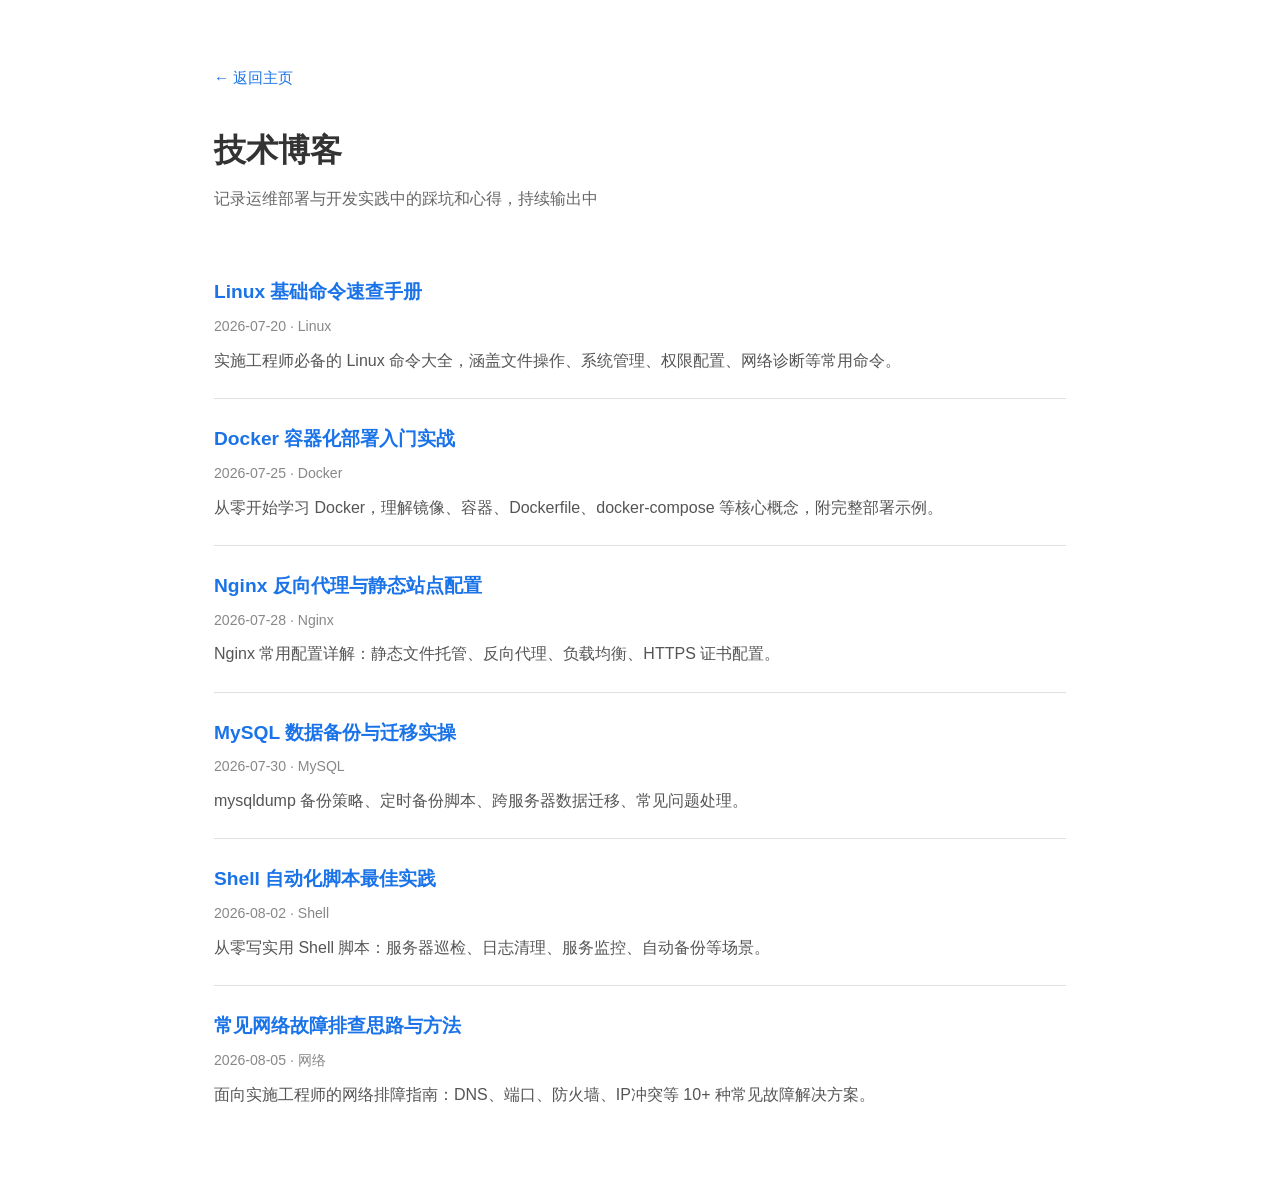
==== blog/index.html @ 0caac41e "feat: 个人技术站点初始化 - HTML/CSS 响应式设计 - 6篇技术博客文章 - GitHub Actions 自动部署配置" ====
<!DOCTYPE html>
<html lang="zh-CN">
<head>
    <meta charset="UTF-8">
    <meta name="viewport" content="width=device-width, initial-scale=1.0">
    <title>技术博客 · 石定睿</title>
    <link rel="stylesheet" href="../style.css">
    <style>
        .blog-page { max-width: 900px; margin: 0 auto; padding: 64px 24px; }
        .blog-page h1 { font-size: 2rem; margin-bottom: 8px; }
        .blog-page .subtitle { color: #666; margin-bottom: 40px; }
        .post-item {
            padding: 24px 0; border-bottom: 1px solid #e0e0e0;
        }
        .post-item:last-child { border-bottom: none; }
        .post-item h2 { font-size: 1.2rem; margin-bottom: 6px; }
        .post-item h2 a { color: #1a73e8; text-decoration: none; }
        .post-item h2 a:hover { text-decoration: underline; }
        .post-meta { font-size: 0.88rem; color: #888; margin-bottom: 8px; }
        .post-desc { color: #555; line-height: 1.7; }
        .back-link { display: inline-block; margin-bottom: 32px; color: #1a73e8; text-decoration: none; font-size: 0.95rem; }
        .back-link:hover { text-decoration: underline; }
    </style>
</head>
<body>
    <div class="blog-page">
        <a href="../index.html" class="back-link">← 返回主页</a>
        <h1>技术博客</h1>
        <p class="subtitle">记录运维部署与开发实践中的踩坑和心得，持续输出中</p>

        <div class="post-list">
            <div class="post-item">
                <h2><a href="01-linux-basics.html">Linux 基础命令速查手册</a></h2>
                <div class="post-meta">2026-07-20 · Linux</div>
                <div class="post-desc">实施工程师必备的 Linux 命令大全，涵盖文件操作、系统管理、权限配置、网络诊断等常用命令。</div>
            </div>
            <div class="post-item">
                <h2><a href="02-docker-guide.html">Docker 容器化部署入门实战</a></h2>
                <div class="post-meta">2026-07-25 · Docker</div>
                <div class="post-desc">从零开始学习 Docker，理解镜像、容器、Dockerfile、docker-compose 等核心概念，附完整部署示例。</div>
            </div>
            <div class="post-item">
                <h2><a href="03-nginx-config.html">Nginx 反向代理与静态站点配置</a></h2>
                <div class="post-meta">2026-07-28 · Nginx</div>
                <div class="post-desc">Nginx 常用配置详解：静态文件托管、反向代理、负载均衡、HTTPS 证书配置。</div>
            </div>
            <div class="post-item">
                <h2><a href="04-mysql-ops.html">MySQL 数据备份与迁移实操</a></h2>
                <div class="post-meta">2026-07-30 · MySQL</div>
                <div class="post-desc">mysqldump 备份策略、定时备份脚本、跨服务器数据迁移、常见问题处理。</div>
            </div>
            <div class="post-item">
                <h2><a href="05-shell-scripts.html">Shell 自动化脚本最佳实践</a></h2>
                <div class="post-meta">2026-08-02 · Shell</div>
                <div class="post-desc">从零写实用 Shell 脚本：服务器巡检、日志清理、服务监控、自动备份等场景。</div>
            </div>
            <div class="post-item">
                <h2><a href="06-network-troubleshoot.html">常见网络故障排查思路与方法</a></h2>
                <div class="post-meta">2026-08-05 · 网络</div>
                <div class="post-desc">面向实施工程师的网络排障指南：DNS、端口、防火墙、IP冲突等 10+ 种常见故障解决方案。</div>
            </div>
        </div>
    </div>
</body>
</html>
---- style.css ----
/* ========== 全局样式 ========== */
* { margin: 0; padding: 0; box-sizing: border-box; }

:root {
    --primary: #1a73e8;
    --primary-dark: #1557b0;
    --bg: #ffffff;
    --bg-alt: #f8f9fa;
    --text: #333333;
    --text-light: #666666;
    --border: #e0e0e0;
    --shadow: 0 2px 12px rgba(0,0,0,0.08);
    --radius: 8px;
}

html { scroll-behavior: smooth; }

body {
    font-family: -apple-system, BlinkMacSystemFont, "Segoe UI", "PingFang SC", "Microsoft YaHei", sans-serif;
    color: var(--text);
    line-height: 1.7;
    background: var(--bg);
}

/* ========== 导航栏 ========== */
.nav {
    position: sticky; top: 0; z-index: 100;
    background: rgba(255,255,255,0.95);
    backdrop-filter: blur(10px);
    border-bottom: 1px solid var(--border);
}
.nav-inner {
    max-width: 1100px; margin: 0 auto;
    display: flex; justify-content: space-between; align-items: center;
    padding: 0 24px; height: 60px;
}
.nav-brand {
    font-size: 1.3rem; font-weight: 700; color: var(--primary);
    text-decoration: none;
}
.nav-links { display: flex; list-style: none; gap: 28px; }
.nav-links a {
    text-decoration: none; color: var(--text-light);
    font-size: 0.95rem; transition: color 0.2s;
}
.nav-links a:hover { color: var(--primary); }

/* ========== Hero 区域 ========== */
.hero {
    background: linear-gradient(135deg, #1a73e8 0%, #0d47a1 100%);
    color: #fff; text-align: center; padding: 80px 24px 70px;
}
.hero h1 { font-size: 2.8rem; font-weight: 800; margin-bottom: 12px; }
.hero-title { font-size: 1.15rem; opacity: 0.9; margin-bottom: 8px; }
.hero-bio { font-size: 0.95rem; opacity: 0.8; margin-bottom: 28px; }
.hero-links { display: flex; justify-content: center; gap: 16px; flex-wrap: wrap; }

.btn {
    display: inline-block; padding: 10px 24px;
    background: #fff; color: var(--primary);
    text-decoration: none; border-radius: 6px;
    font-weight: 600; font-size: 0.95rem;
    transition: transform 0.2s, box-shadow 0.2s;
}
.btn:hover { transform: translateY(-2px); box-shadow: 0 4px 16px rgba(0,0,0,0.2); }
.btn-outline { background: transparent; color: #fff; border: 2px solid rgba(255,255,255,0.5); }
.btn-outline:hover { border-color: #fff; }

/* ========== Section 通用 ========== */
.section { max-width: 1100px; margin: 0 auto; padding: 64px 24px; }
.section-alt { background: var(--bg-alt); max-width: 100%; }
.section-alt .section-title,
.section-alt .section-desc { max-width: 1100px; margin-left: auto; margin-right: auto; padding: 0 24px; }
.section-title { font-size: 1.8rem; font-weight: 700; margin-bottom: 8px; position: relative; }
.section-title::after {
    content: ''; display: block;
    width: 48px; height: 3px;
    background: var(--primary); margin-top: 8px; border-radius: 2px;
}
.section-desc { color: var(--text-light); margin-bottom: 32px; }

/* ========== 关于我 ========== */
.about-grid {
    display: grid; grid-template-columns: 1fr auto; gap: 40px; align-items: start;
}
.about-text p { margin-bottom: 12px; color: var(--text-light); }
.about-highlights { display: flex; gap: 20px; }
.highlight-card {
    text-align: center;
    background: var(--bg-alt); padding: 20px 24px;
    border-radius: var(--radius); min-width: 100px;
}
.highlight-num {
    display: block; font-size: 2rem; font-weight: 800;
    color: var(--primary);
}
.highlight-label { font-size: 0.85rem; color: var(--text-light); }

/* ========== 技能 ========== */
.skills-grid { display: grid; grid-template-columns: repeat(auto-fit, minmax(300px, 1fr)); gap: 24px; }
.skill-category {
    background: #fff; padding: 28px;
    border-radius: var(--radius); border: 1px solid var(--border);
}
.skill-category h3 { font-size: 1.15rem; margin-bottom: 16px; }
.skill-category ul { list-style: none; }
.skill-category li {
    padding: 6px 0; color: var(--text-light); font-size: 0.92rem;
    border-bottom: 1px solid #f0f0f0;
}
.skill-category li:last-child { border-bottom: none; }
.skill-category li::before { content: '▸ '; color: var(--primary); }

/* ========== 项目卡片 ========== */
.project-card {
    background: #fff; border: 1px solid var(--border);
    border-radius: var(--radius); padding: 28px; margin-bottom: 20px;
    transition: box-shadow 0.2s;
}
.project-card:hover { box-shadow: var(--shadow); }
.project-header { display: flex; justify-content: space-between; align-items: center; margin-bottom: 8px; }
.project-header h3 { font-size: 1.2rem; }
.project-tag {
    display: inline-block; background: #e8f0fe; color: var(--primary);
    padding: 2px 12px; border-radius: 12px; font-size: 0.8rem; font-weight: 600;
}
.project-time { color: var(--text-light); font-size: 0.9rem; margin-bottom: 12px; }
.project-tech { color: var(--primary); font-size: 0.88rem; margin-bottom: 12px; font-family: monospace; }
.project-card ul { padding-left: 20px; }
.project-card li { margin-bottom: 6px; color: var(--text-light); }

/* ========== 博客 ========== */
.blog-grid { display: grid; grid-template-columns: repeat(auto-fit, minmax(300px, 1fr)); gap: 20px; }
.blog-card {
    background: #fff; border: 1px solid var(--border);
    border-radius: var(--radius); padding: 24px;
    transition: transform 0.2s, box-shadow 0.2s;
    text-decoration: none; color: var(--text); display: block;
}
.blog-card:hover { transform: translateY(-4px); box-shadow: var(--shadow); }
.blog-card h3 { font-size: 1.05rem; margin-bottom: 8px; color: var(--primary); }
.blog-card .blog-date { font-size: 0.85rem; color: var(--text-light); margin-bottom: 8px; }
.blog-card .blog-desc { font-size: 0.9rem; color: var(--text-light); }
.blog-card .blog-tag {
    display: inline-block; background: #f0f0f0;
    padding: 2px 10px; border-radius: 10px; font-size: 0.78rem;
    color: var(--text-light); margin-top: 10px;
}
.blog-more { text-align: center; margin-top: 24px; }

/* ========== 联系 ========== */
.contact-grid { display: grid; grid-template-columns: repeat(auto-fit, minmax(220px, 1fr)); gap: 16px; }
.contact-item {
    display: flex; align-items: center; gap: 12px;
    background: var(--bg-alt); padding: 16px 20px;
    border-radius: var(--radius); font-size: 0.95rem;
}
.contact-icon { font-size: 1.3rem; }

/* ========== Footer ========== */
footer {
    text-align: center; padding: 24px;
    color: var(--text-light); font-size: 0.85rem;
    border-top: 1px solid var(--border);
}

/* ========== 响应式 ========== */
@media (max-width: 768px) {
    .hero h1 { font-size: 2rem; }
    .nav-links { display: none; }
    .about-grid { grid-template-columns: 1fr; }
    .about-highlights { justify-content: center; }
    .skills-grid { grid-template-columns: 1fr; }
    .blog-grid { grid-template-columns: 1fr; }
}
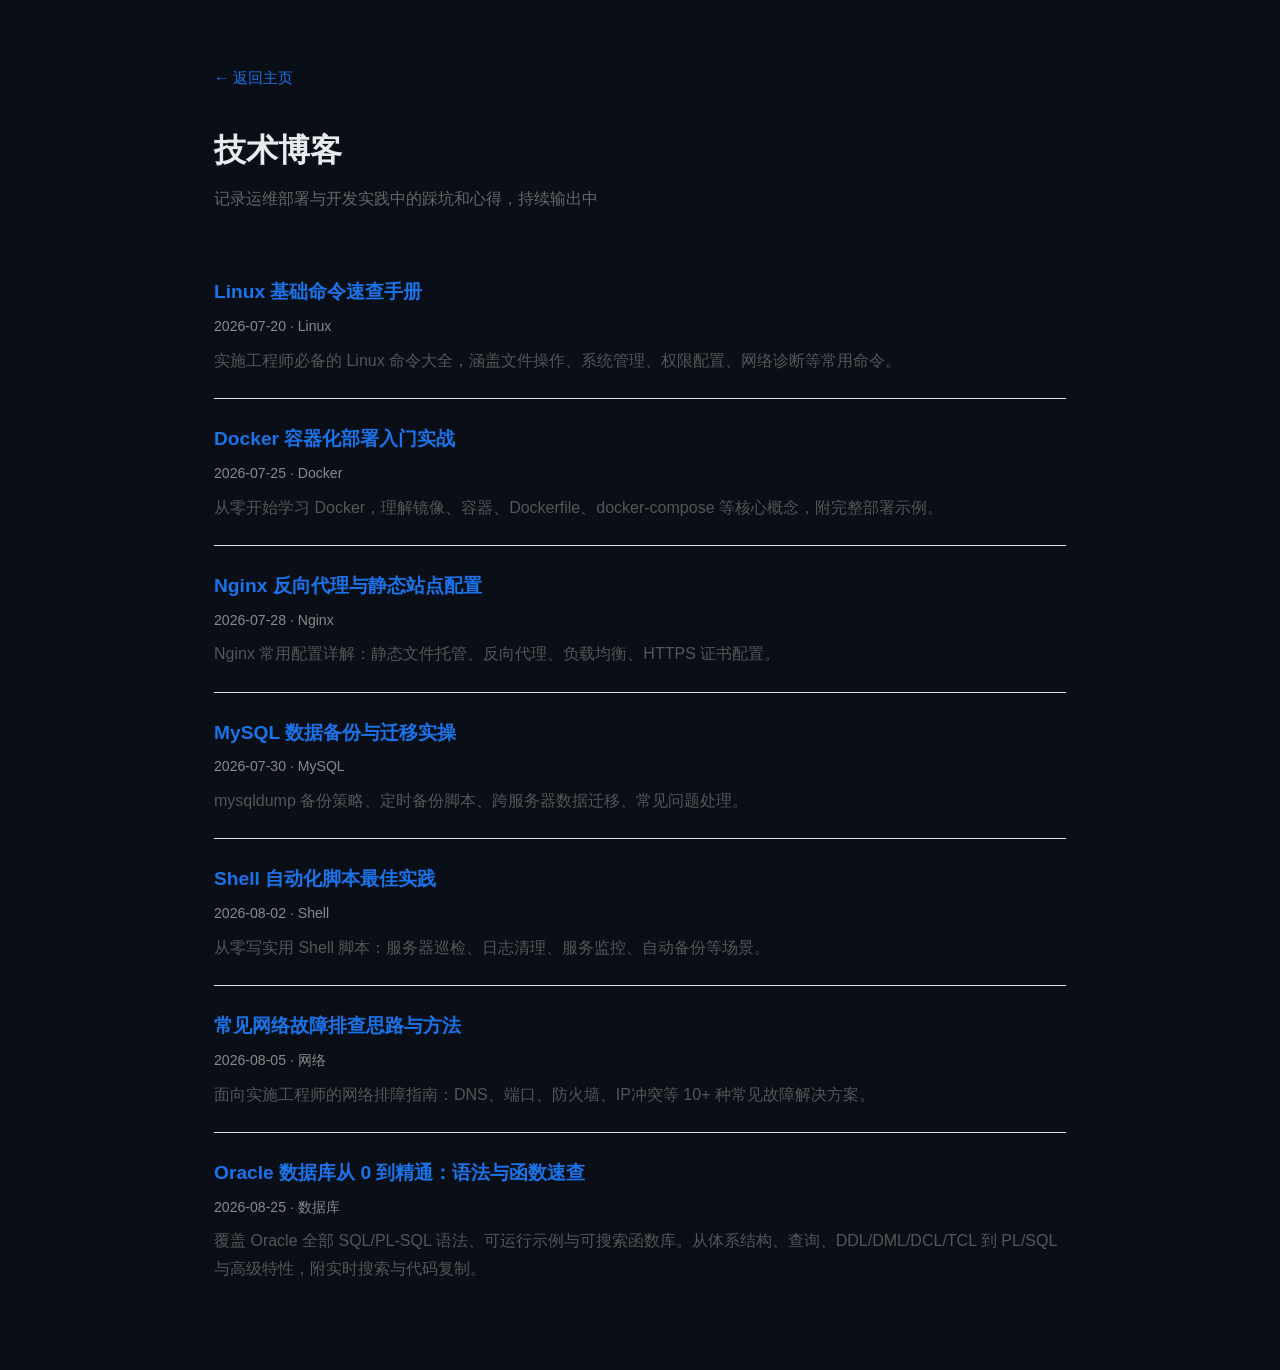
==== commit 2ce284b0: "feat: Oracle数据库知识点网站 Co-authored-by: traeagent <traeagent@users.noreply.github.com>" ====
--- a/blog/index.html
+++ b/blog/index.html
@@ -59,6 +59,11 @@
                 <div class="post-meta">2026-08-05 · 网络</div>
                 <div class="post-desc">面向实施工程师的网络排障指南：DNS、端口、防火墙、IP冲突等 10+ 种常见故障解决方案。</div>
             </div>
+            <div class="post-item">
+                <h2><a href="07-oracle-database.html">Oracle 数据库从 0 到精通：语法与函数速查</a></h2>
+                <div class="post-meta">2026-08-25 · 数据库</div>
+                <div class="post-desc">覆盖 Oracle 全部 SQL/PL-SQL 语法、可运行示例与可搜索函数库。从体系结构、查询、DDL/DML/DCL/TCL 到 PL/SQL 与高级特性，附实时搜索与代码复制。</div>
+            </div>
         </div>
     </div>
 </body>
--- a/style.css
+++ b/style.css
@@ -1,175 +1,515 @@
-/* ========== 全局样式 ========== */
+/* ========== CSS 变量 & 全局 ========== */
+:root {
+    --bg-primary: #0a0e17;
+    --bg-secondary: #111827;
+    --bg-card: #1a1f2e;
+    --bg-card-hover: #222840;
+    --text-primary: #e8eaed;
+    --text-secondary: #9aa0b4;
+    --text-muted: #6b7280;
+    --accent: #4f8cff;
+    --accent-glow: rgba(79, 140, 255, 0.3);
+    --accent2: #00d4aa;
+    --accent3: #a78bfa;
+    --accent4: #38bdf8;
+    --border: #2a3040;
+    --radius: 12px;
+    --radius-sm: 8px;
+    --shadow: 0 4px 24px rgba(0,0,0,0.3);
+    --transition: all 0.3s cubic-bezier(0.4, 0, 0.2, 1);
+}
+
 * { margin: 0; padding: 0; box-sizing: border-box; }
 
-:root {
-    --primary: #1a73e8;
-    --primary-dark: #1557b0;
-    --bg: #ffffff;
-    --bg-alt: #f8f9fa;
-    --text: #333333;
-    --text-light: #666666;
-    --border: #e0e0e0;
-    --shadow: 0 2px 12px rgba(0,0,0,0.08);
-    --radius: 8px;
-}
-
 html { scroll-behavior: smooth; }
 
 body {
-    font-family: -apple-system, BlinkMacSystemFont, "Segoe UI", "PingFang SC", "Microsoft YaHei", sans-serif;
-    color: var(--text);
+    font-family: -apple-system, BlinkMacSystemFont, "Segoe UI", "PingFang SC", "Microsoft YaHei", "Helvetica Neue", sans-serif;
+    background: var(--bg-primary);
+    color: var(--text-primary);
     line-height: 1.7;
-    background: var(--bg);
+    overflow-x: hidden;
+}
+
+/* ========== 粒子背景 ========== */
+#particles {
+    position: fixed; top: 0; left: 0; width: 100%; height: 100%;
+    z-index: 0; pointer-events: none;
 }
 
 /* ========== 导航栏 ========== */
 .nav {
-    position: sticky; top: 0; z-index: 100;
-    background: rgba(255,255,255,0.95);
-    backdrop-filter: blur(10px);
-    border-bottom: 1px solid var(--border);
+    position: fixed; top: 0; width: 100%; z-index: 1000;
+    background: rgba(10, 14, 23, 0.85);
+    backdrop-filter: blur(20px);
+    -webkit-backdrop-filter: blur(20px);
+    border-bottom: 1px solid rgba(255,255,255,0.06);
+    transition: var(--transition);
+}
+.nav.scrolled {
+    background: rgba(10, 14, 23, 0.95);
+    box-shadow: 0 2px 20px rgba(0,0,0,0.4);
 }
 .nav-inner {
-    max-width: 1100px; margin: 0 auto;
+    max-width: 1200px; margin: 0 auto;
     display: flex; justify-content: space-between; align-items: center;
-    padding: 0 24px; height: 60px;
+    padding: 0 32px; height: 64px;
 }
 .nav-brand {
-    font-size: 1.3rem; font-weight: 700; color: var(--primary);
+    font-size: 1.5rem; font-weight: 800; color: var(--accent);
     text-decoration: none;
-}
-.nav-links { display: flex; list-style: none; gap: 28px; }
+    background: linear-gradient(135deg, var(--accent), var(--accent2));
+    -webkit-background-clip: text;
+    -webkit-text-fill-color: transparent;
+    background-clip: text;
+}
+.nav-links { display: flex; list-style: none; gap: 32px; }
 .nav-links a {
-    text-decoration: none; color: var(--text-light);
-    font-size: 0.95rem; transition: color 0.2s;
-}
-.nav-links a:hover { color: var(--primary); }
-
-/* ========== Hero 区域 ========== */
+    text-decoration: none; color: var(--text-secondary);
+    font-size: 0.9rem; font-weight: 500;
+    transition: var(--transition); position: relative;
+    padding: 6px 0;
+}
+.nav-links a::after {
+    content: ''; position: absolute;
+    bottom: 0; left: 0; width: 0; height: 2px;
+    background: var(--accent); transition: width 0.3s;
+}
+.nav-links a:hover, .nav-links a.active { color: var(--text-primary); }
+.nav-links a:hover::after, .nav-links a.active::after { width: 100%; }
+.menu-toggle {
+    display: none; background: none; border: none;
+    color: var(--text-primary); font-size: 1.3rem; cursor: pointer;
+}
+
+/* ========== Hero ========== */
 .hero {
-    background: linear-gradient(135deg, #1a73e8 0%, #0d47a1 100%);
-    color: #fff; text-align: center; padding: 80px 24px 70px;
-}
-.hero h1 { font-size: 2.8rem; font-weight: 800; margin-bottom: 12px; }
-.hero-title { font-size: 1.15rem; opacity: 0.9; margin-bottom: 8px; }
-.hero-bio { font-size: 0.95rem; opacity: 0.8; margin-bottom: 28px; }
-.hero-links { display: flex; justify-content: center; gap: 16px; flex-wrap: wrap; }
+    position: relative; z-index: 1;
+    min-height: 100vh; display: flex;
+    align-items: center; justify-content: center;
+    text-align: center; padding: 0 24px;
+}
+.hero-inner { position: relative; z-index: 2; }
+.hero-greeting {
+    font-size: 1.1rem; color: var(--accent2);
+    letter-spacing: 2px; margin-bottom: 16px;
+    animation: fadeInUp 0.8s ease;
+}
+.hero-name {
+    font-size: 5rem; font-weight: 900;
+    margin-bottom: 20px; letter-spacing: 4px;
+}
+.name-char {
+    display: inline-block;
+    background: linear-gradient(135deg, var(--accent) 0%, var(--accent2) 50%, var(--accent3) 100%);
+    -webkit-background-clip: text;
+    -webkit-text-fill-color: transparent;
+    background-clip: text;
+    animation: fadeInUp 0.6s ease backwards;
+}
+.typing-wrap {
+    font-size: 1.3rem; margin-bottom: 16px; min-height: 40px;
+}
+.typing-text { color: var(--accent4); font-weight: 600; }
+.typing-cursor {
+    color: var(--accent); animation: blink 1s infinite;
+}
+@keyframes blink { 0%,100% { opacity: 1; } 50% { opacity: 0; } }
+.hero-desc {
+    color: var(--text-secondary); font-size: 0.95rem;
+    margin-bottom: 40px; animation: fadeInUp 0.8s ease 0.4s backwards;
+}
+.hero-cta {
+    display: flex; justify-content: center; gap: 16px; flex-wrap: wrap;
+    animation: fadeInUp 0.8s ease 0.6s backwards;
+}
 
 .btn {
-    display: inline-block; padding: 10px 24px;
-    background: #fff; color: var(--primary);
-    text-decoration: none; border-radius: 6px;
+    display: inline-flex; align-items: center; gap: 8px;
+    padding: 12px 28px; border-radius: 50px;
     font-weight: 600; font-size: 0.95rem;
-    transition: transform 0.2s, box-shadow 0.2s;
-}
-.btn:hover { transform: translateY(-2px); box-shadow: 0 4px 16px rgba(0,0,0,0.2); }
-.btn-outline { background: transparent; color: #fff; border: 2px solid rgba(255,255,255,0.5); }
-.btn-outline:hover { border-color: #fff; }
+    text-decoration: none; cursor: pointer;
+    transition: var(--transition); border: none;
+}
+.btn-primary {
+    background: linear-gradient(135deg, var(--accent), #6b8cff);
+    color: #fff; box-shadow: 0 4px 16px var(--accent-glow);
+}
+.btn-primary:hover {
+    transform: translateY(-2px);
+    box-shadow: 0 8px 28px var(--accent-glow);
+}
+.btn-outline {
+    background: transparent; color: var(--text-primary);
+    border: 2px solid var(--border);
+}
+.btn-outline:hover {
+    border-color: var(--accent); color: var(--accent);
+    transform: translateY(-2px);
+}
+.btn-ghost {
+    background: transparent; color: var(--text-secondary);
+}
+.btn-ghost:hover { color: var(--text-primary); transform: translateY(-2px); }
+
+.scroll-indicator {
+    position: absolute; bottom: 40px; left: 50%;
+    transform: translateX(-50%);
+    display: flex; flex-direction: column; align-items: center; gap: 8px;
+    color: var(--text-muted); font-size: 0.8rem;
+    animation: bounce 2s infinite;
+}
+.scroll-indicator i { font-size: 1rem; }
+@keyframes bounce {
+    0%,100% { transform: translateX(-50%) translateY(0); }
+    50% { transform: translateX(-50%) translateY(8px); }
+}
+@keyframes fadeInUp {
+    from { opacity: 0; transform: translateY(30px); }
+    to { opacity: 1; transform: translateY(0); }
+}
 
 /* ========== Section 通用 ========== */
-.section { max-width: 1100px; margin: 0 auto; padding: 64px 24px; }
-.section-alt { background: var(--bg-alt); max-width: 100%; }
-.section-alt .section-title,
-.section-alt .section-desc { max-width: 1100px; margin-left: auto; margin-right: auto; padding: 0 24px; }
-.section-title { font-size: 1.8rem; font-weight: 700; margin-bottom: 8px; position: relative; }
-.section-title::after {
-    content: ''; display: block;
-    width: 48px; height: 3px;
-    background: var(--primary); margin-top: 8px; border-radius: 2px;
-}
-.section-desc { color: var(--text-light); margin-bottom: 32px; }
+.section {
+    position: relative; z-index: 1;
+    padding: 100px 24px;
+}
+.section-dark { background: var(--bg-secondary); }
+.section-inner { max-width: 1200px; margin: 0 auto; }
+.section-title {
+    font-size: 2.2rem; font-weight: 800;
+    margin-bottom: 48px; display: flex; align-items: center; gap: 14px;
+}
+.title-icon {
+    display: flex; align-items: center; justify-content: center;
+    width: 48px; height: 48px; border-radius: 14px;
+    background: linear-gradient(135deg, var(--accent), var(--accent2));
+    font-size: 1.2rem; color: #fff;
+}
+.section-desc { color: var(--text-secondary); margin-bottom: 40px; font-size: 1rem; }
 
 /* ========== 关于我 ========== */
 .about-grid {
-    display: grid; grid-template-columns: 1fr auto; gap: 40px; align-items: start;
-}
-.about-text p { margin-bottom: 12px; color: var(--text-light); }
-.about-highlights { display: flex; gap: 20px; }
-.highlight-card {
-    text-align: center;
-    background: var(--bg-alt); padding: 20px 24px;
-    border-radius: var(--radius); min-width: 100px;
-}
-.highlight-num {
-    display: block; font-size: 2rem; font-weight: 800;
-    color: var(--primary);
-}
-.highlight-label { font-size: 0.85rem; color: var(--text-light); }
-
-/* ========== 技能 ========== */
-.skills-grid { display: grid; grid-template-columns: repeat(auto-fit, minmax(300px, 1fr)); gap: 24px; }
-.skill-category {
-    background: #fff; padding: 28px;
-    border-radius: var(--radius); border: 1px solid var(--border);
-}
-.skill-category h3 { font-size: 1.15rem; margin-bottom: 16px; }
-.skill-category ul { list-style: none; }
-.skill-category li {
-    padding: 6px 0; color: var(--text-light); font-size: 0.92rem;
-    border-bottom: 1px solid #f0f0f0;
-}
-.skill-category li:last-child { border-bottom: none; }
-.skill-category li::before { content: '▸ '; color: var(--primary); }
+    display: grid; grid-template-columns: 1fr 1fr; gap: 48px; align-items: start;
+}
+.about-text p {
+    color: var(--text-secondary); margin-bottom: 16px;
+    font-size: 1rem; line-height: 1.8;
+}
+.about-text strong { color: var(--accent); }
+.about-stats { display: grid; grid-template-columns: 1fr 1fr; gap: 16px; }
+.stat-card {
+    background: var(--bg-card); border: 1px solid var(--border);
+    border-radius: var(--radius); padding: 28px 20px;
+    text-align: center; transition: var(--transition);
+}
+.stat-card:hover {
+    border-color: var(--accent);
+    box-shadow: 0 0 20px rgba(79, 140, 255, 0.1);
+    transform: translateY(-4px);
+}
+.stat-num {
+    display: block; font-size: 2.5rem; font-weight: 900;
+    background: linear-gradient(135deg, var(--accent), var(--accent2));
+    -webkit-background-clip: text;
+    -webkit-text-fill-color: transparent;
+    background-clip: text;
+}
+.stat-label { font-size: 0.9rem; color: var(--text-secondary); }
+
+/* ========== 技能卡片 ========== */
+.skills-grid {
+    display: grid; grid-template-columns: repeat(auto-fit, minmax(280px, 1fr));
+    gap: 20px;
+}
+.skill-card {
+    background: var(--bg-card); border: 1px solid var(--border);
+    border-radius: var(--radius); padding: 32px 24px;
+    transition: var(--transition);
+}
+.skill-card:hover {
+    border-color: var(--accent); transform: translateY(-4px);
+    box-shadow: 0 8px 32px rgba(0,0,0,0.3);
+}
+.skill-icon {
+    width: 52px; height: 52px; border-radius: 14px;
+    background: linear-gradient(135deg, var(--accent), rgba(79, 140, 255, 0.3));
+    display: flex; align-items: center; justify-content: center;
+    font-size: 1.3rem; color: #fff; margin-bottom: 18px;
+}
+.skill-card h3 { font-size: 1.1rem; margin-bottom: 16px; }
+.skill-tags { display: flex; flex-wrap: wrap; gap: 8px; }
+.skill-tags span {
+    padding: 5px 14px; border-radius: 50px;
+    background: rgba(79, 140, 255, 0.1);
+    color: var(--accent4); font-size: 0.82rem;
+    border: 1px solid rgba(79, 140, 255, 0.15);
+}
 
 /* ========== 项目卡片 ========== */
 .project-card {
-    background: #fff; border: 1px solid var(--border);
-    border-radius: var(--radius); padding: 28px; margin-bottom: 20px;
-    transition: box-shadow 0.2s;
-}
-.project-card:hover { box-shadow: var(--shadow); }
-.project-header { display: flex; justify-content: space-between; align-items: center; margin-bottom: 8px; }
-.project-header h3 { font-size: 1.2rem; }
+    display: grid; grid-template-columns: 260px 1fr; gap: 32px;
+    background: var(--bg-card); border: 1px solid var(--border);
+    border-radius: var(--radius); padding: 32px; margin-bottom: 20px;
+    transition: var(--transition);
+}
+.project-card:hover {
+    border-color: var(--accent); transform: translateX(4px);
+    box-shadow: 0 8px 32px rgba(0,0,0,0.3);
+}
 .project-tag {
-    display: inline-block; background: #e8f0fe; color: var(--primary);
-    padding: 2px 12px; border-radius: 12px; font-size: 0.8rem; font-weight: 600;
-}
-.project-time { color: var(--text-light); font-size: 0.9rem; margin-bottom: 12px; }
-.project-tech { color: var(--primary); font-size: 0.88rem; margin-bottom: 12px; font-family: monospace; }
-.project-card ul { padding-left: 20px; }
-.project-card li { margin-bottom: 6px; color: var(--text-light); }
-
-/* ========== 博客 ========== */
-.blog-grid { display: grid; grid-template-columns: repeat(auto-fit, minmax(300px, 1fr)); gap: 20px; }
+    display: inline-block; padding: 4px 14px; border-radius: 50px;
+    background: linear-gradient(135deg, var(--accent), #6b8cff);
+    color: #fff; font-size: 0.8rem; font-weight: 600;
+    margin-bottom: 14px;
+}
+.tag-green { background: linear-gradient(135deg, #10b981, #34d399); }
+.tag-purple { background: linear-gradient(135deg, #8b5cf6, #a78bfa); }
+.tag-blue { background: linear-gradient(135deg, #3b82f6, #60a5fa); }
+.project-left h3 { font-size: 1.15rem; margin-bottom: 8px; }
+.project-time { color: var(--text-muted); font-size: 0.85rem; margin-bottom: 12px; }
+.project-tech-stack { display: flex; flex-wrap: wrap; gap: 6px; margin-top: 12px; }
+.project-tech-stack span {
+    padding: 3px 10px; border-radius: 4px;
+    background: rgba(79, 140, 255, 0.08);
+    color: var(--accent4); font-size: 0.75rem;
+    font-family: 'SF Mono', 'Fira Code', monospace;
+}
+.project-right ul { padding-left: 20px; }
+.project-right li {
+    color: var(--text-secondary); margin-bottom: 10px;
+    font-size: 0.95rem; line-height: 1.7;
+}
+.project-right strong { color: var(--text-primary); }
+
+/* ========== 博客卡片 ========== */
+.blog-grid {
+    display: grid;
+    grid-template-columns: repeat(auto-fit, minmax(340px, 1fr));
+    gap: 20px;
+}
 .blog-card {
-    background: #fff; border: 1px solid var(--border);
-    border-radius: var(--radius); padding: 24px;
-    transition: transform 0.2s, box-shadow 0.2s;
-    text-decoration: none; color: var(--text); display: block;
-}
-.blog-card:hover { transform: translateY(-4px); box-shadow: var(--shadow); }
-.blog-card h3 { font-size: 1.05rem; margin-bottom: 8px; color: var(--primary); }
-.blog-card .blog-date { font-size: 0.85rem; color: var(--text-light); margin-bottom: 8px; }
-.blog-card .blog-desc { font-size: 0.9rem; color: var(--text-light); }
+    background: var(--bg-card); border: 1px solid var(--border);
+    border-radius: var(--radius); padding: 28px;
+    text-decoration: none; color: var(--text-primary);
+    transition: var(--transition); display: block;
+}
+.blog-card:hover {
+    border-color: var(--accent); transform: translateY(-6px);
+    box-shadow: 0 12px 36px rgba(0,0,0,0.4);
+}
+.blog-card h3 {
+    font-size: 1.05rem; margin-bottom: 10px;
+    color: var(--text-primary);
+}
+.blog-card .blog-date {
+    font-size: 0.8rem; color: var(--text-muted); margin-bottom: 10px;
+}
+.blog-card .blog-desc {
+    font-size: 0.9rem; color: var(--text-secondary); line-height: 1.6;
+    margin-bottom: 14px;
+}
 .blog-card .blog-tag {
-    display: inline-block; background: #f0f0f0;
-    padding: 2px 10px; border-radius: 10px; font-size: 0.78rem;
-    color: var(--text-light); margin-top: 10px;
-}
-.blog-more { text-align: center; margin-top: 24px; }
-
-/* ========== 联系 ========== */
-.contact-grid { display: grid; grid-template-columns: repeat(auto-fit, minmax(220px, 1fr)); gap: 16px; }
-.contact-item {
-    display: flex; align-items: center; gap: 12px;
-    background: var(--bg-alt); padding: 16px 20px;
-    border-radius: var(--radius); font-size: 0.95rem;
-}
-.contact-icon { font-size: 1.3rem; }
+    display: inline-block; padding: 4px 12px; border-radius: 50px;
+    background: rgba(79, 140, 255, 0.1); color: var(--accent4);
+    font-size: 0.78rem;
+}
+.blog-more { text-align: center; margin-top: 32px; }
+
+/* ========== 联系卡片 ========== */
+.contact-grid {
+    display: grid;
+    grid-template-columns: repeat(auto-fit, minmax(240px, 1fr));
+    gap: 16px;
+}
+.contact-card {
+    background: var(--bg-card); border: 1px solid var(--border);
+    border-radius: var(--radius); padding: 28px 24px;
+    text-align: center; text-decoration: none; color: var(--text-primary);
+    transition: var(--transition);
+}
+.contact-card:hover {
+    border-color: var(--accent); transform: translateY(-4px);
+    box-shadow: 0 8px 28px rgba(0,0,0,0.3);
+}
+.contact-card-icon {
+    width: 56px; height: 56px; border-radius: 50%;
+    background: linear-gradient(135deg, var(--accent), var(--accent2));
+    display: flex; align-items: center; justify-content: center;
+    margin: 0 auto 16px; font-size: 1.3rem; color: #fff;
+}
+.contact-card h4 { font-size: 1rem; margin-bottom: 6px; }
+.contact-card p { color: var(--text-secondary); font-size: 0.9rem; }
 
 /* ========== Footer ========== */
 footer {
-    text-align: center; padding: 24px;
-    color: var(--text-light); font-size: 0.85rem;
+    position: relative; z-index: 1;
+    text-align: center; padding: 32px;
     border-top: 1px solid var(--border);
+    color: var(--text-muted); font-size: 0.85rem;
+}
+
+/* ========== 滚动动画 ========== */
+.fade-in {
+    opacity: 0; transform: translateY(40px);
+    transition: opacity 0.6s ease, transform 0.6s ease;
+}
+.fade-in.visible {
+    opacity: 1; transform: translateY(0);
 }
 
 /* ========== 响应式 ========== */
 @media (max-width: 768px) {
-    .hero h1 { font-size: 2rem; }
-    .nav-links { display: none; }
-    .about-grid { grid-template-columns: 1fr; }
-    .about-highlights { justify-content: center; }
-    .skills-grid { grid-template-columns: 1fr; }
+    .hero-name { font-size: 3rem; letter-spacing: 2px; }
+    .hero-cta { flex-direction: column; align-items: center; }
+    .about-grid { grid-template-columns: 1fr; gap: 32px; }
+    .about-stats { grid-template-columns: 1fr 1fr; }
+    .project-card { grid-template-columns: 1fr; gap: 16px; }
     .blog-grid { grid-template-columns: 1fr; }
-}
+    .section-title { font-size: 1.6rem; }
+    .section { padding: 64px 16px; }
+    .nav-links {
+        display: none; position: absolute; top: 64px; left: 0; width: 100%;
+        background: var(--bg-secondary); flex-direction: column;
+        padding: 16px 32px; border-bottom: 1px solid var(--border);
+    }
+    .nav-links.open { display: flex; }
+    .menu-toggle { display: block; }
+}
+
+@media (max-width: 480px) {
+    .hero-name { font-size: 2.2rem; }
+    .about-stats { grid-template-columns: 1fr; }
+    .contact-grid { grid-template-columns: 1fr; }
+}
+/* 修复博客文章代码、表格显示异常 */
+.article-content code,
+.blog-content code,
+.post-content code,
+main code,
+td code,
+li code,
+p code {
+  background: #1f2937 !important;
+  color: #e5e7eb !important;
+  padding: 2px 6px;
+  border-radius: 4px;
+  font-family: Consolas, Monaco, "Courier New", monospace;
+  font-size: 0.9em;
+  white-space: nowrap;
+}
+
+.article-content pre,
+.blog-content pre,
+.post-content pre,
+main pre {
+  background: #111827 !important;
+  color: #e5e7eb !important;
+  padding: 16px;
+  border-radius: 10px;
+  overflow-x: auto;
+  border: 1px solid #374151;
+}
+
+.article-content pre code,
+.blog-content pre code,
+.post-content pre code,
+main pre code {
+  background: transparent !important;
+  color: #e5e7eb !important;
+  padding: 0;
+  white-space: pre;
+}
+
+.article-content table,
+.blog-content table,
+.post-content table,
+main table {
+  width: 100%;
+  border-collapse: collapse;
+  margin: 20px 0;
+  color: #e5e7eb;
+}
+
+.article-content th,
+.article-content td,
+.blog-content th,
+.blog-content td,
+.post-content th,
+.post-content td,
+main th,
+main td {
+  border: 1px solid #374151;
+  padding: 10px 12px;
+  color: #e5e7eb !important;
+}
+
+.article-content th,
+.blog-content th,
+.post-content th,
+main th {
+  background: #1f2937 !important;
+  color: #f9fafb !important;
+}
+
+.article-content td,
+.blog-content td,
+.post-content td,
+main td {
+  background: transparent !important;
+}
+/* ========== 最终修复：文章代码块白底浅字 ========== */
+pre,
+pre[class],
+pre[class*="language-"],
+pre[class*="code"],
+.code-block,
+.highlight,
+.highlight pre {
+  background: #111827 !important;
+  color: #e5e7eb !important;
+  border: 1px solid #374151 !important;
+  border-radius: 10px !important;
+  padding: 18px !important;
+  margin: 18px 0 !important;
+  overflow-x: auto !important;
+  box-shadow: none !important;
+}
+
+pre code,
+pre code[class],
+pre code[class*="language-"],
+.code-block code,
+.highlight code {
+  background: transparent !important;
+  color: #e5e7eb !important;
+  padding: 0 !important;
+  border-radius: 0 !important;
+  font-family: Consolas, Monaco, "Courier New", monospace !important;
+  font-size: 14px !important;
+  line-height: 1.8 !important;
+  white-space: pre !important;
+}
+
+/* 强制修复代码块内部所有文字颜色 */
+pre *,
+pre code *,
+.code-block *,
+.highlight *,
+.hljs,
+.hljs * {
+  background: transparent !important;
+  color: #e5e7eb !important;
+}
+
+/* 表格里的行内命令 */
+td code,
+th code,
+p code,
+li code {
+  background: #1f2937 !important;
+  color: #e5e7eb !important;
+  padding: 2px 6px !important;
+  border-radius: 4px !important;
+  font-family: Consolas, Monaco, "Courier New", monospace !important;
+}
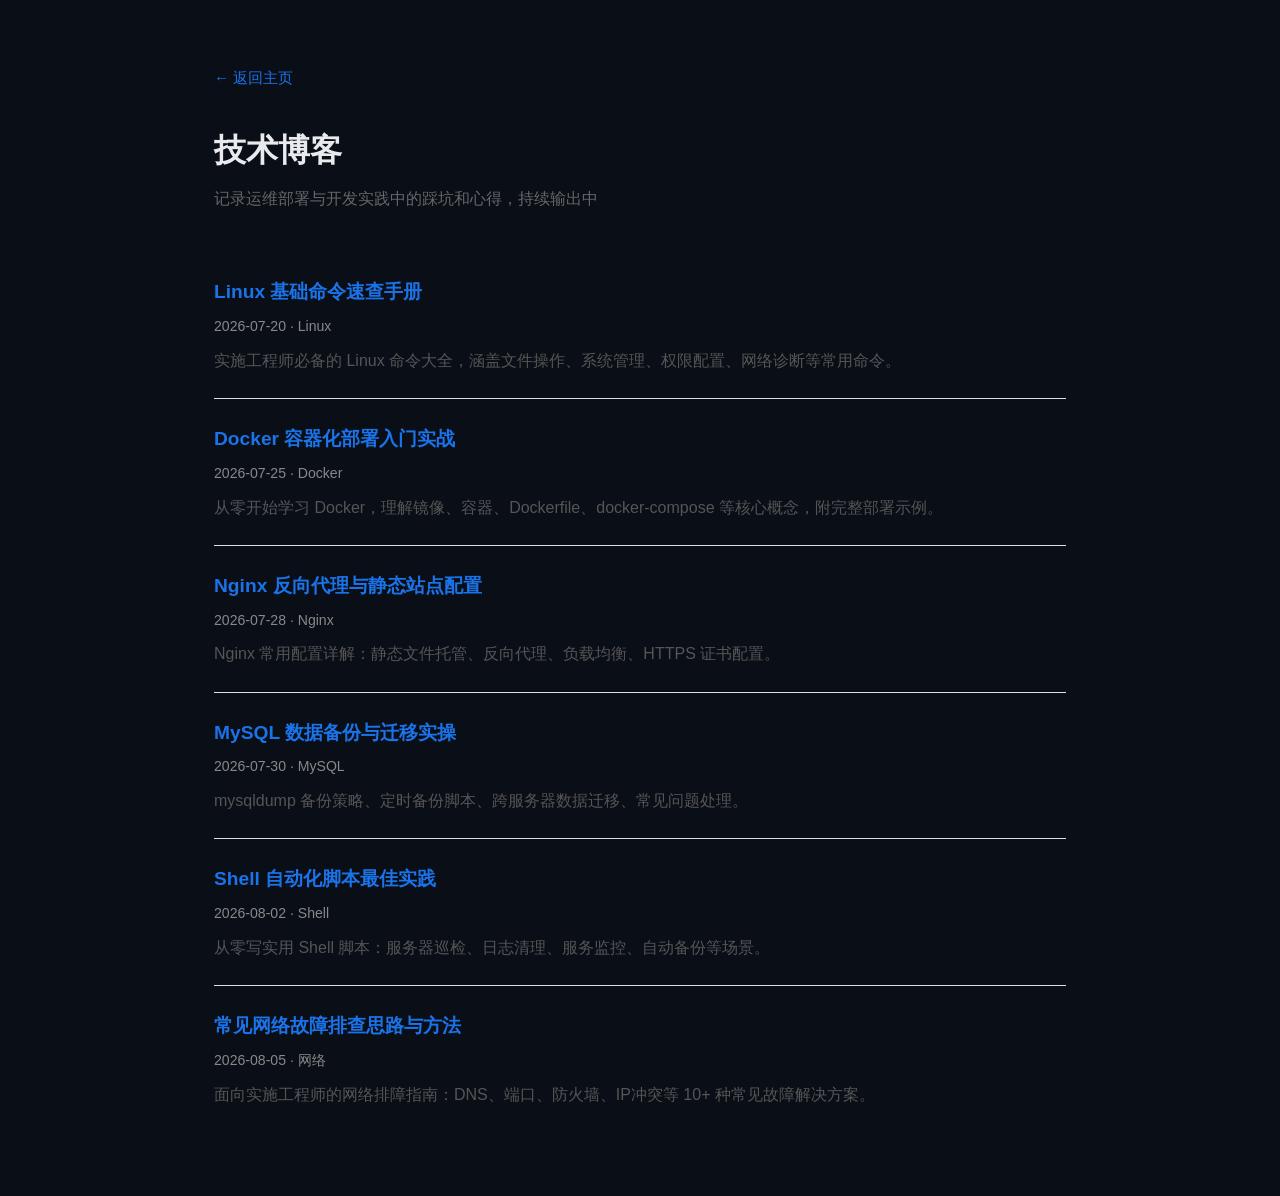
==== commit e7c3e558: "feat: Oracle数据库知识点网站 Co-authored-by: traeagent <traeagent@users.noreply.github.com>" ====
--- a/blog/index.html
+++ b/blog/index.html
@@ -59,11 +59,6 @@
                 <div class="post-meta">2026-08-05 · 网络</div>
                 <div class="post-desc">面向实施工程师的网络排障指南：DNS、端口、防火墙、IP冲突等 10+ 种常见故障解决方案。</div>
             </div>
-            <div class="post-item">
-                <h2><a href="07-oracle-database.html">Oracle 数据库从 0 到精通：语法与函数速查</a></h2>
-                <div class="post-meta">2026-08-25 · 数据库</div>
-                <div class="post-desc">覆盖 Oracle 全部 SQL/PL-SQL 语法、可运行示例与可搜索函数库。从体系结构、查询、DDL/DML/DCL/TCL 到 PL/SQL 与高级特性，附实时搜索与代码复制。</div>
-            </div>
         </div>
     </div>
 </body>
